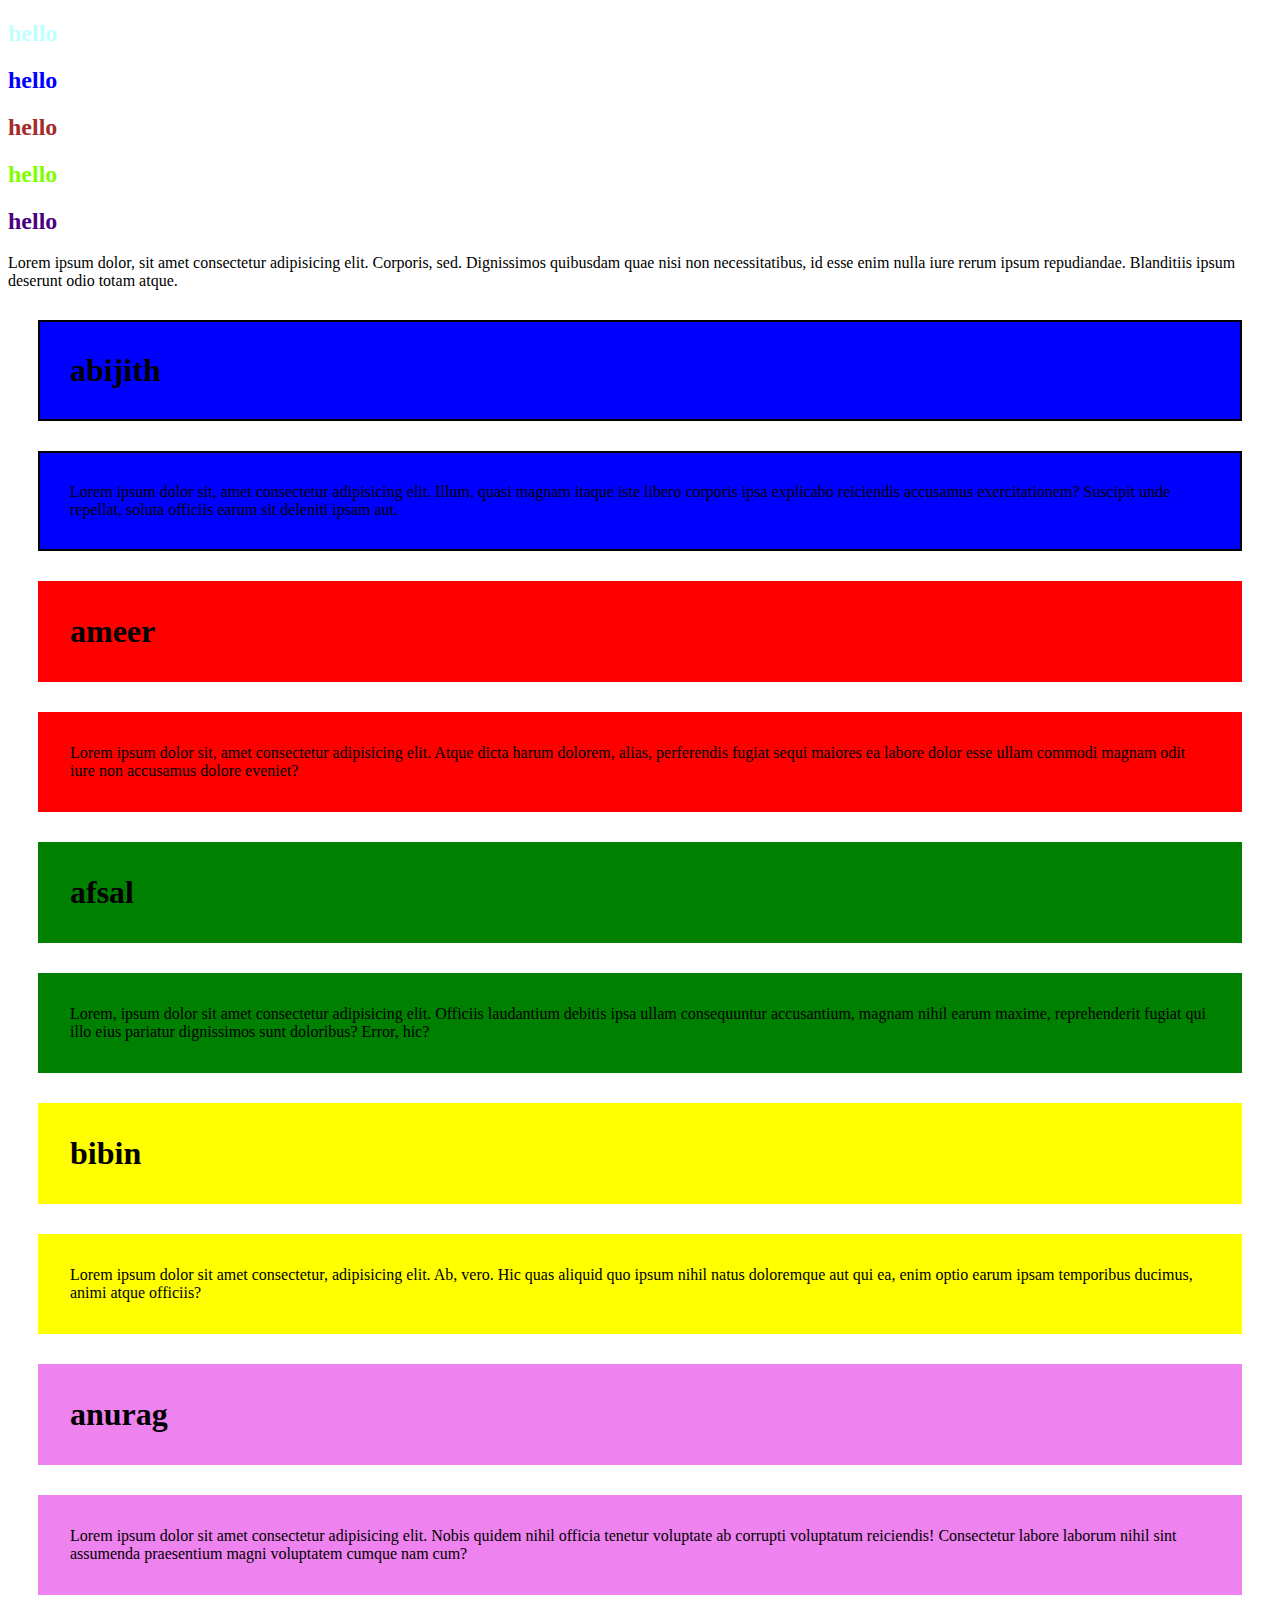
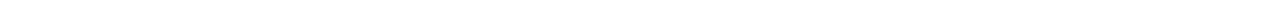
==== index.html @ 3d1a58b6 "Add files via upload" ====
<!DOCTYPE html>
<html lang="en">
<head>
    <meta charset="UTF-8">
    <meta name="viewport" content="width=device-width, initial-scale=1.0">
    <title>Css Basics</title>
<link rel="stylesheet" href="./css/style.css">
</head>
<body>
<h2 id="heading1">hello</h2>
<h2 id="heading2">hello</h2>
<h2 id="heading3">hello</h2>
<h2 id="heading4">hello</h2>
<h2 id="heading5">hello</h2>
<div id="pgraph">Lorem ipsum dolor, sit amet consectetur adipisicing elit. Corporis, sed. Dignissimos quibusdam quae nisi non necessitatibus, id esse enim nulla iure rerum ipsum repudiandae. Blanditiis ipsum deserunt odio totam atque.</div>


<h1 class="headp1">abijith</h1>
<div class="headp1">Lorem ipsum dolor sit, amet consectetur adipisicing elit. Illum, quasi magnam itaque iste libero corporis ipsa explicabo reiciendis accusamus exercitationem? Suscipit unde repellat, soluta officiis earum sit deleniti ipsam aut.</div>
<h1 class="headp2">ameer</h1>
<div class="headp2">Lorem ipsum dolor sit, amet consectetur adipisicing elit. Atque dicta harum dolorem, alias, perferendis fugiat sequi maiores ea labore dolor esse ullam commodi magnam odit iure non accusamus dolore eveniet?</div>
<h1 class="headp3">afsal</h1>
<div class="headp3">Lorem, ipsum dolor sit amet consectetur adipisicing elit. Officiis laudantium debitis ipsa ullam consequuntur accusantium, magnam nihil earum maxime, reprehenderit fugiat qui illo eius pariatur dignissimos sunt doloribus? Error, hic?</div>
<h1 class="headp4">bibin</h1>
<div class="headp4">Lorem ipsum dolor sit amet consectetur, adipisicing elit. Ab, vero. Hic quas aliquid quo ipsum nihil natus doloremque aut qui ea, enim optio earum ipsam temporibus ducimus, animi atque officiis?</div>
<h1 class="headp5">anurag</h1>
<div class="headp5">Lorem ipsum dolor sit amet consectetur adipisicing elit. Nobis quidem nihil officia tenetur voluptate ab corrupti voluptatum reiciendis! Consectetur labore laborum nihil sint assumenda praesentium magni voluptatem cumque nam cum?</div>
</body>
</html>
---- css/style.css ----
h3{
    color: aqua;
}
#heading1{
    color: rgba(0, 255, 255, 0.267);
}
#heading2{
    color: blue;
}
#heading3{
    color: brown;
}
#heading4{
    color: chartreuse;
}
#heading5{
    color: indigo;
}
.pgraph{
    border: 2px solid black;
    background-color: blue;
    padding: 30px;
    margin: 30px;
}

.headp1{
    border: 2px solid black;
    background-color: blue;
    padding: 30px;
    margin: 30px;
}
.headp2{
    border: 2px solid red;
    background-color: red;
    padding: 30px;
    margin: 30px;
}
.headp3{
    border: 2px solid green;
    background-color: green;
    padding: 30px;
    margin: 30px;
}

    .headp4{
        border: 2px solid yellow;
        background-color: yellow;
        padding: 30px;
        margin: 30px;
    }
    .headp5{
        border: 2px solid violet;
        background-color: violet;
        padding: 30px;
        margin: 30px;
    }
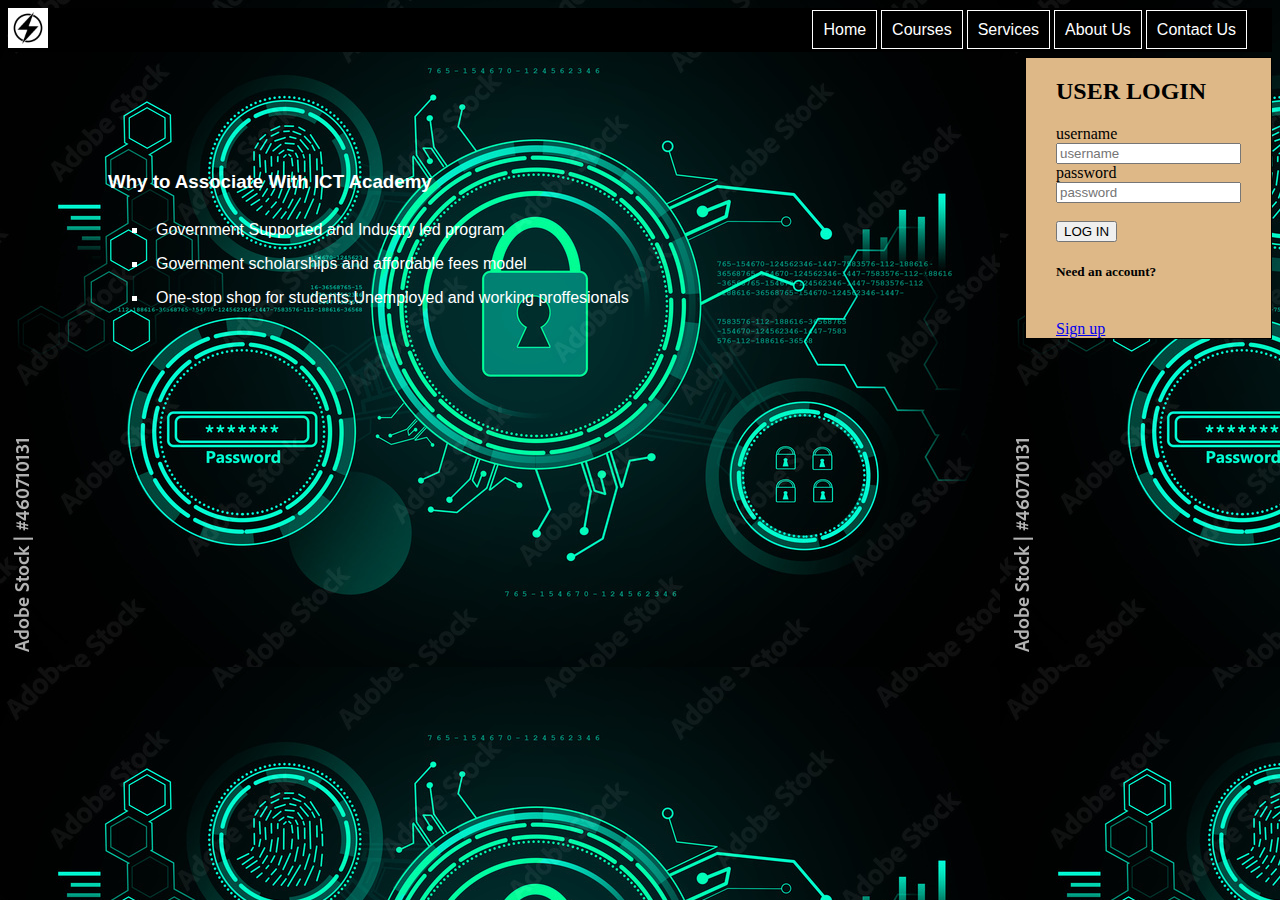
==== commit 7eecd875: "Update and rename ictwebsite.html to index.html" ====
--- a/index.html
+++ b/index.html
@@ -3,27 +3,54 @@
 <head>
     <meta charset="UTF-8">
     <meta name="viewport" content="width=device-width, initial-scale=1.0">
-    <title>Css Basics</title>
-<link rel="stylesheet" href="./css/style.css">
+    <title>ICTAK website</title>
+    <link rel="stylesheet" href="./css/stylict.css">
 </head>
 <body>
-<h2 id="heading1">hello</h2>
-<h2 id="heading2">hello</h2>
-<h2 id="heading3">hello</h2>
-<h2 id="heading4">hello</h2>
-<h2 id="heading5">hello</h2>
-<div id="pgraph">Lorem ipsum dolor, sit amet consectetur adipisicing elit. Corporis, sed. Dignissimos quibusdam quae nisi non necessitatibus, id esse enim nulla iure rerum ipsum repudiandae. Blanditiis ipsum deserunt odio totam atque.</div>
+    <!-- Header start -->
+    <header>
+        <img width="40px" height="40px"  src="./images/240_F_647931451_0UqCJnRviA0yRicwh2f8dUZVLc0lgl36.jpg" alt="">
+      <nav class="navigation">
+        <a href="">Home</a>
+        <a href="">Courses</a>
+        <a href="">Services</a>
+        <a href="">About Us</a>
+        <a href="">Contact Us</a>
+      </nav>
+    </header>
+    <!-- Header Ends -->
+<!-- aside start here -->
+<aside class="side">
+<h3>Why to Associate With ICT Academy</h3>
+<ul>
+  <li>Government Supported and Industry led program</li>
+  <li>Government scholarships and affordable fees model</li>
+  <li>One-stop shop for students,Unemployed and working proffesionals</li>
+</ul>
+</aside>
+
+<!-- aside ends here -->
+
+<!-- form starts here -->
+<div class="my_login">
+<form action="home.html" >
+  <h2>USER LOGIN</h2>
+  <label for="username">username</label><br>
+  <input type="text" placeholder="username"><br>
+  <label for="password">password</label><br>
+  <input type="text" placeholder="password"><br><br>
+  <button id="logg">LOG IN</button><br>
+  <h5>Need an account?</h5><br>
+  <a href="#">Sign up</a>
 
 
-<h1 class="headp1">abijith</h1>
-<div class="headp1">Lorem ipsum dolor sit, amet consectetur adipisicing elit. Illum, quasi magnam itaque iste libero corporis ipsa explicabo reiciendis accusamus exercitationem? Suscipit unde repellat, soluta officiis earum sit deleniti ipsam aut.</div>
-<h1 class="headp2">ameer</h1>
-<div class="headp2">Lorem ipsum dolor sit, amet consectetur adipisicing elit. Atque dicta harum dolorem, alias, perferendis fugiat sequi maiores ea labore dolor esse ullam commodi magnam odit iure non accusamus dolore eveniet?</div>
-<h1 class="headp3">afsal</h1>
-<div class="headp3">Lorem, ipsum dolor sit amet consectetur adipisicing elit. Officiis laudantium debitis ipsa ullam consequuntur accusantium, magnam nihil earum maxime, reprehenderit fugiat qui illo eius pariatur dignissimos sunt doloribus? Error, hic?</div>
-<h1 class="headp4">bibin</h1>
-<div class="headp4">Lorem ipsum dolor sit amet consectetur, adipisicing elit. Ab, vero. Hic quas aliquid quo ipsum nihil natus doloremque aut qui ea, enim optio earum ipsam temporibus ducimus, animi atque officiis?</div>
-<h1 class="headp5">anurag</h1>
-<div class="headp5">Lorem ipsum dolor sit amet consectetur adipisicing elit. Nobis quidem nihil officia tenetur voluptate ab corrupti voluptatum reiciendis! Consectetur labore laborum nihil sint assumenda praesentium magni voluptatem cumque nam cum?</div>
-</body>
-</html>+</form>
+</div>
+
+
+<!-- form ends here -->
+<div class="table">
+  <h2></h2>
+
+</div>
+</html>
--- a/css/stylict.css
+++ b/css/stylict.css
@@ -0,0 +1,53 @@
+body{
+    background-image: url("../images/1000_F_460710131_YkD6NsivdyYsHupNvO3Y8MPEwxTAhORh.jpg");
+}
+header{
+    background-color: black;
+}
+.navigation{
+float: right;
+margin-top: 13px;
+margin-right: 25px;
+}
+
+.navigation a {
+font-family: 'Lucida Sans', 'Lucida Sans Regular', 'Lucida Grande', 'Lucida Sans Unicode', Geneva, Verdana, sans-serif;
+color: white;
+text-decoration: none;
+border: 1px solid white;
+padding: 10px ;
+}
+.navigation a:hover {
+    background-color: red;
+    color: black;
+}
+/* aside */
+.side{
+    color: white;
+    font-family: 'Lucida Sans', 'Lucida Sans Regular', 'Lucida Grande', 'Lucida Sans Unicode', Geneva, Verdana, sans-serif;
+    margin: 100px;
+    float: left;
+}
+.side h3 {
+    margin-bottom: 20px;
+    
+}
+.side li{
+    padding: 8px;
+    list-style-type: square;
+}
+/* aside */
+
+/* form */
+.my_login{
+    border: 1px solid black;
+    background-color: burlywood;
+    float:right;
+    margin-top: 5px;
+    padding-left: 30px;
+    padding-right: 30px;
+    margin-left: 80;
+
+}
+/* form */
+    
